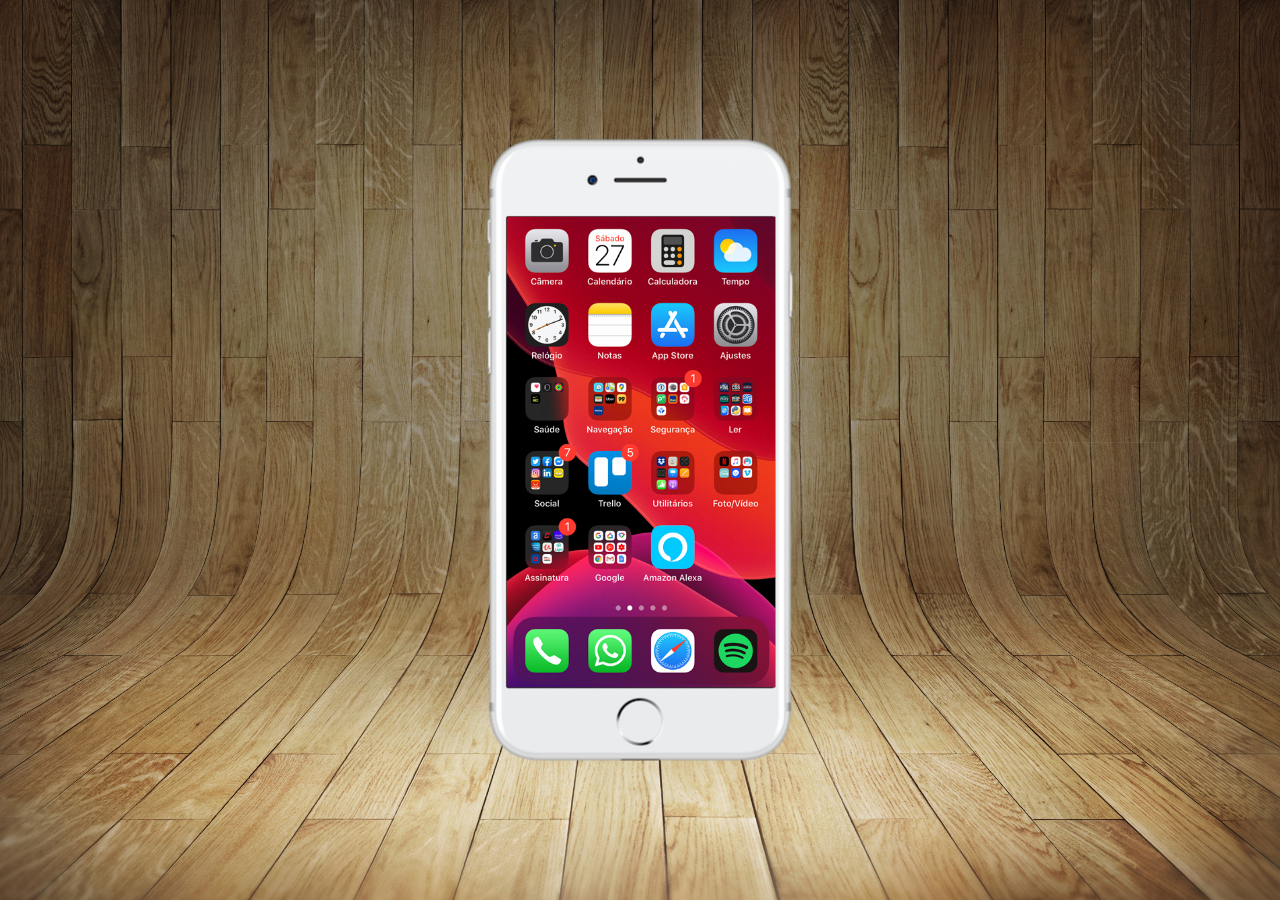
==== assets/html/index.html @ efee12ef "criei o home" ====
<!DOCTYPE html>
<html lang="pt-br">
<head>
    <meta charset="UTF-8">
    <meta name="viewport" content="width=device-width, initial-scale=1.0">
    <link rel="shortcut icon" href="favicon.ico" type="image/x-icon">
    <title>Projeto Redes Sociais</title>
    <link rel="stylesheet" href="../style/style.css">
</head>
<body>
    <main>
        <section id="telefone">
            <iframe src="home.html" name="tela" id="tela" frameborder="0"></iframe>
        </section>
        <section id="redes">
            
        </section>
    </main>
</body>
</html>
---- assets/style/style.css ----
@charset "UTF-8";

 *{
    margin: 0px;
    padding: 0px;
    font-family: Arial, Helvetica, sans-serif;
 }

 html, body {
    height: 100vh;
    width: 100vw;
    background-color: black;
 }

 body {
    background: url('../imagens/fundo-madeira.jpg') no-repeat
    top center;
    background-size: cover;
    background-attachment: fixed;
 }

 body {
    display: grid;
    height: 100vh;
    margin: 0;
 }

 main {
    position: relative;
    height: 100vh;
 }

 section#telefone {
    position: absolute;
    top: 50%;
    left: 50%; 
    transform: translate(-50%, -50%);

    height: 627px;
    width: 311px;

    background: url('../imagens/frame-iphone.png') no-repeat;
 }

 #tela {
    position: relative;
    top: 80px;
    left: 22px;
    width: 269px;
    height: 471px;
 }
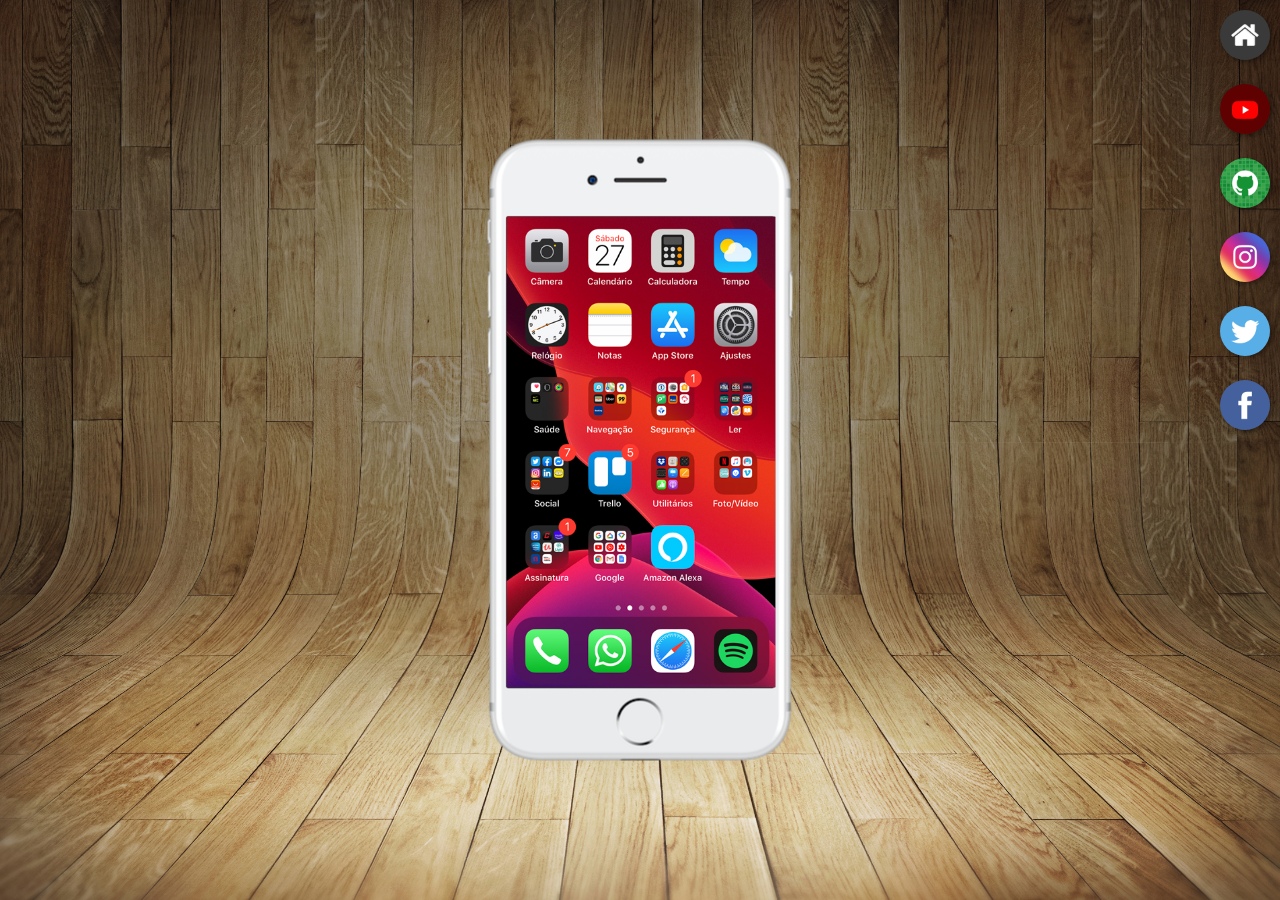
==== commit 7e159a7c: "criei botões no projeto social" ====
--- a/assets/html/index.html
+++ b/assets/html/index.html
@@ -13,7 +13,12 @@
             <iframe src="home.html" name="tela" id="tela" frameborder="0"></iframe>
         </section>
         <section id="redes">
-            
+            <a href="#" target="tela"><img src="../imagens/logo-home.jpg" alt=""></a><br>
+            <a href="#" target="tela"><img src="../imagens/logo-youtube.jpg" alt=""></a><br>
+            <a href="#" target="tela"><img src="../imagens/logo-github.jpg" alt=""></a><br>
+            <a href="#" target="tela"><img src="../imagens/logo-instagram.jpg" alt=""></a><br>
+            <a href="#" target="tela"><img src="../imagens/logo-twitter.jpg" alt=""></a><br>
+            <a href="#" target="tela"><img src="../imagens/logo-facebook.jpg" alt=""></a>
         </section>
     </main>
 </body>
--- a/assets/style/style.css
+++ b/assets/style/style.css
@@ -48,4 +48,23 @@
     left: 22px;
     width: 269px;
     height: 471px;
+ }
+
+ #redes {
+    text-align: right;
+ }
+
+ #redes img {
+    width: 50px;
+    margin: 10px;
+    border-radius: 50%;
+    box-shadow: 2px 2px 5px rgba(0, 0, 0, 0.404);
+    box-sizing: border-box;
+ }
+
+ #redes img:hover {
+    border: 2px solid rgba(255, 255, 255, 0.575);
+    transform: translate(-3px, -3px);
+    box-shadow: 5px 5px 10px black;
+    transition: 0.3s;
  }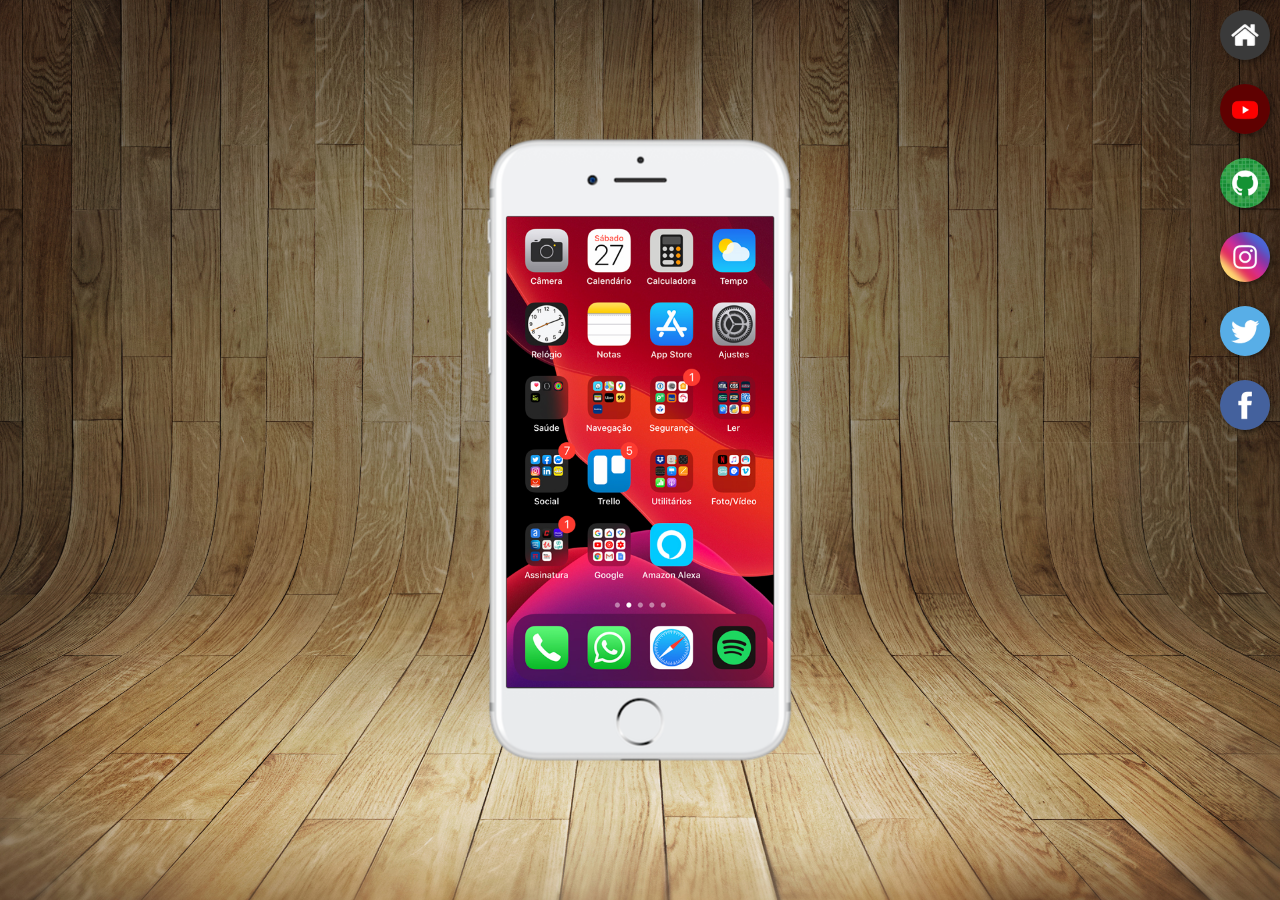
==== commit c066da1b: "terminei o projeto social😀" ====
--- a/assets/html/index.html
+++ b/assets/html/index.html
@@ -10,15 +10,15 @@
 <body>
     <main>
         <section id="telefone">
-            <iframe src="home.html" name="tela" id="tela" frameborder="0"></iframe>
+            <iframe src="home.html" name="tela" id="tela" frameborder="0"><img src="../imgs/logo-home.jpg" alt=""></iframe>
         </section>
         <section id="redes">
-            <a href="#" target="tela"><img src="../imagens/logo-home.jpg" alt=""></a><br>
-            <a href="#" target="tela"><img src="../imagens/logo-youtube.jpg" alt=""></a><br>
-            <a href="#" target="tela"><img src="../imagens/logo-github.jpg" alt=""></a><br>
-            <a href="#" target="tela"><img src="../imagens/logo-instagram.jpg" alt=""></a><br>
-            <a href="#" target="tela"><img src="../imagens/logo-twitter.jpg" alt=""></a><br>
-            <a href="#" target="tela"><img src="../imagens/logo-facebook.jpg" alt=""></a>
+            <a href="home.html" target="tela"><img src="../imgs/logo-home.jpg" alt=""></a><br>
+            <a href="yuotube.html" target="tela"><img src="../imgs/logo-youtube.jpg" alt=""></a><br>
+            <a href="github.html" target="tela"><img src="../imgs/logo-github.jpg" alt=""></a><br>
+            <a href="instagram.html" target="tela"><img src="../imgs/logo-instagram.jpg" alt=""></a><br>
+            <a href="twitter.html" target="tela"><img src="../imgs/logo-twitter.jpg" alt=""></a><br>
+            <a href="#" target="tela"><img src="../imgs/logo-facebook.jpg" alt=""></a>
         </section>
     </main>
 </body>
--- a/assets/style/style.css
+++ b/assets/style/style.css
@@ -6,14 +6,19 @@
     font-family: Arial, Helvetica, sans-serif;
  }
 
+ ::-webkit-scrollbar {
+   width: 0;
+   height: 0;
+ }
+
  html, body {
     height: 100vh;
     width: 100vw;
-    background-color: black;
+    /* background-color: black; */
  }
 
  body {
-    background: url('../imagens/fundo-madeira.jpg') no-repeat
+    background: url('../imgs/fundo-madeira.jpg') no-repeat
     top center;
     background-size: cover;
     background-attachment: fixed;
@@ -39,14 +44,14 @@
     height: 627px;
     width: 311px;
 
-    background: url('../imagens/frame-iphone.png') no-repeat;
+    background: url('../imgs/frame-iphone.png') no-repeat;
  }
 
  #tela {
     position: relative;
     top: 80px;
     left: 22px;
-    width: 269px;
+    width: 267px;
     height: 471px;
  }
 
